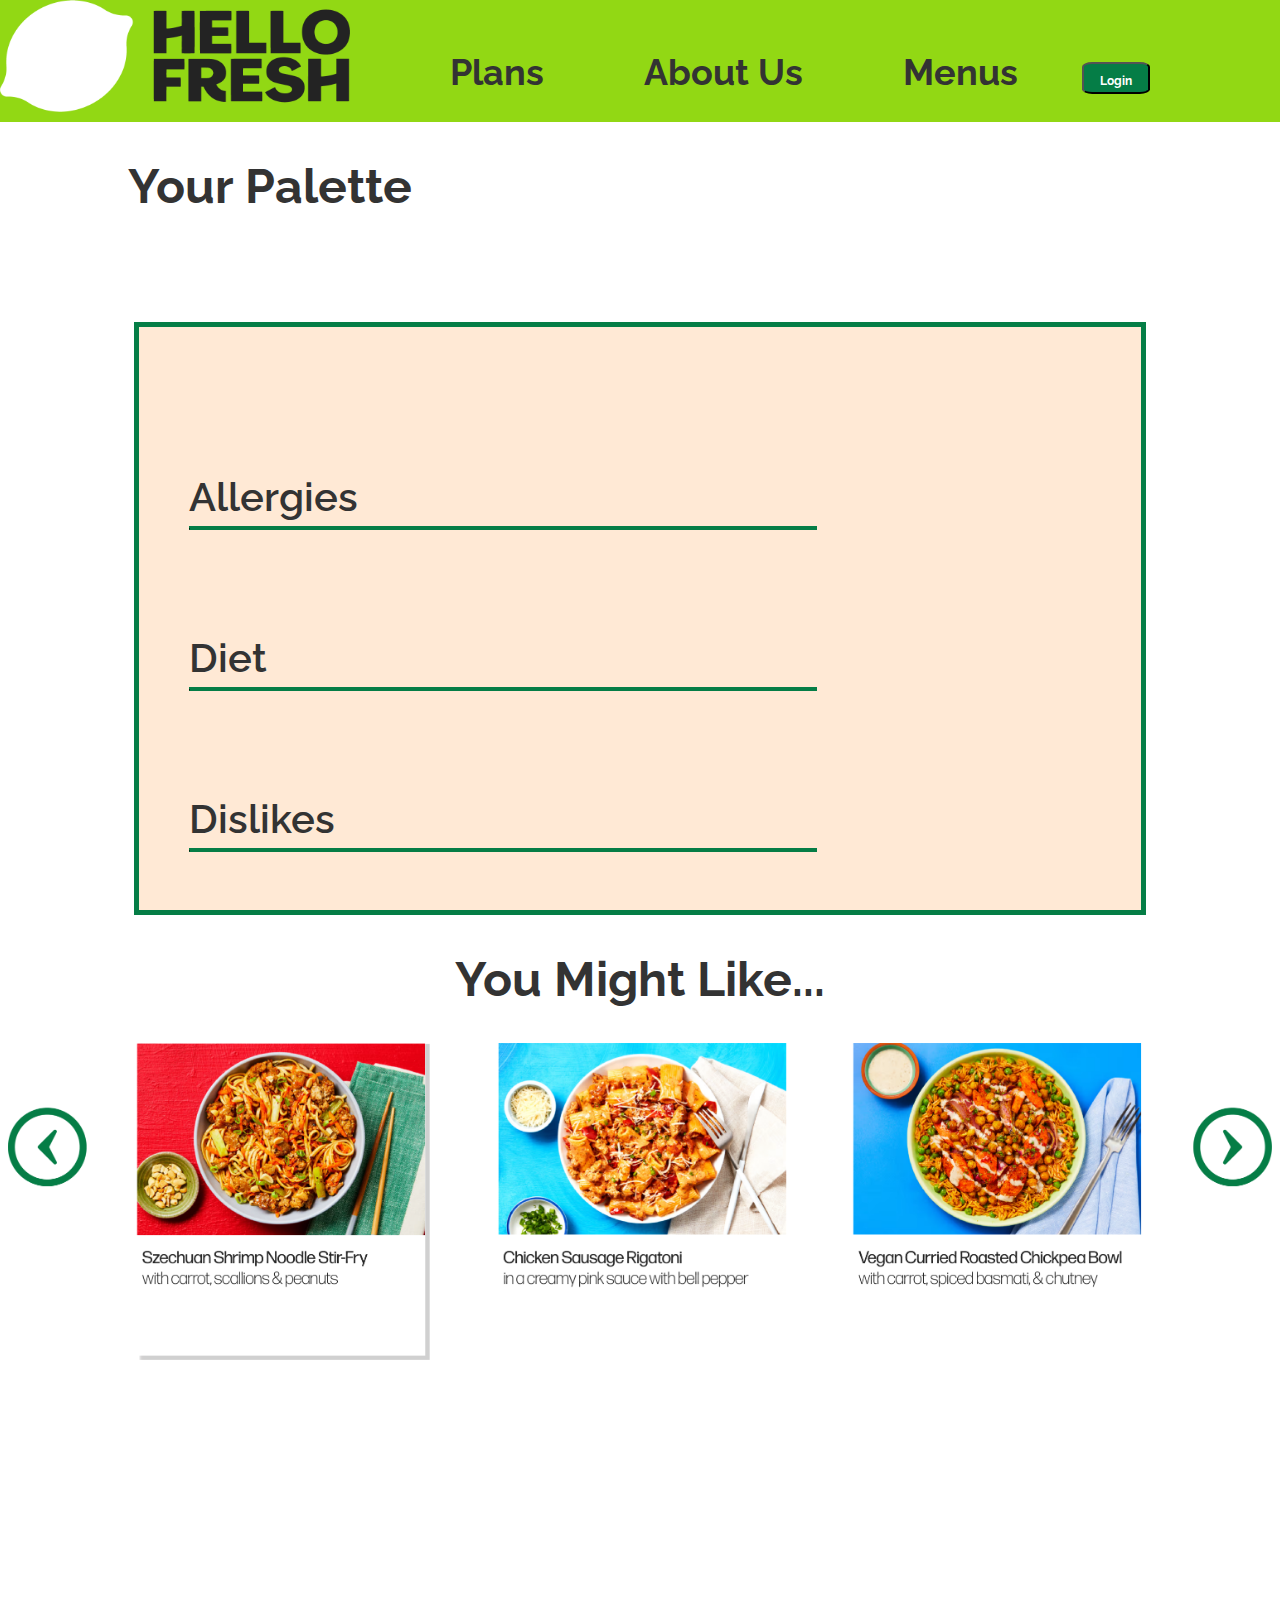
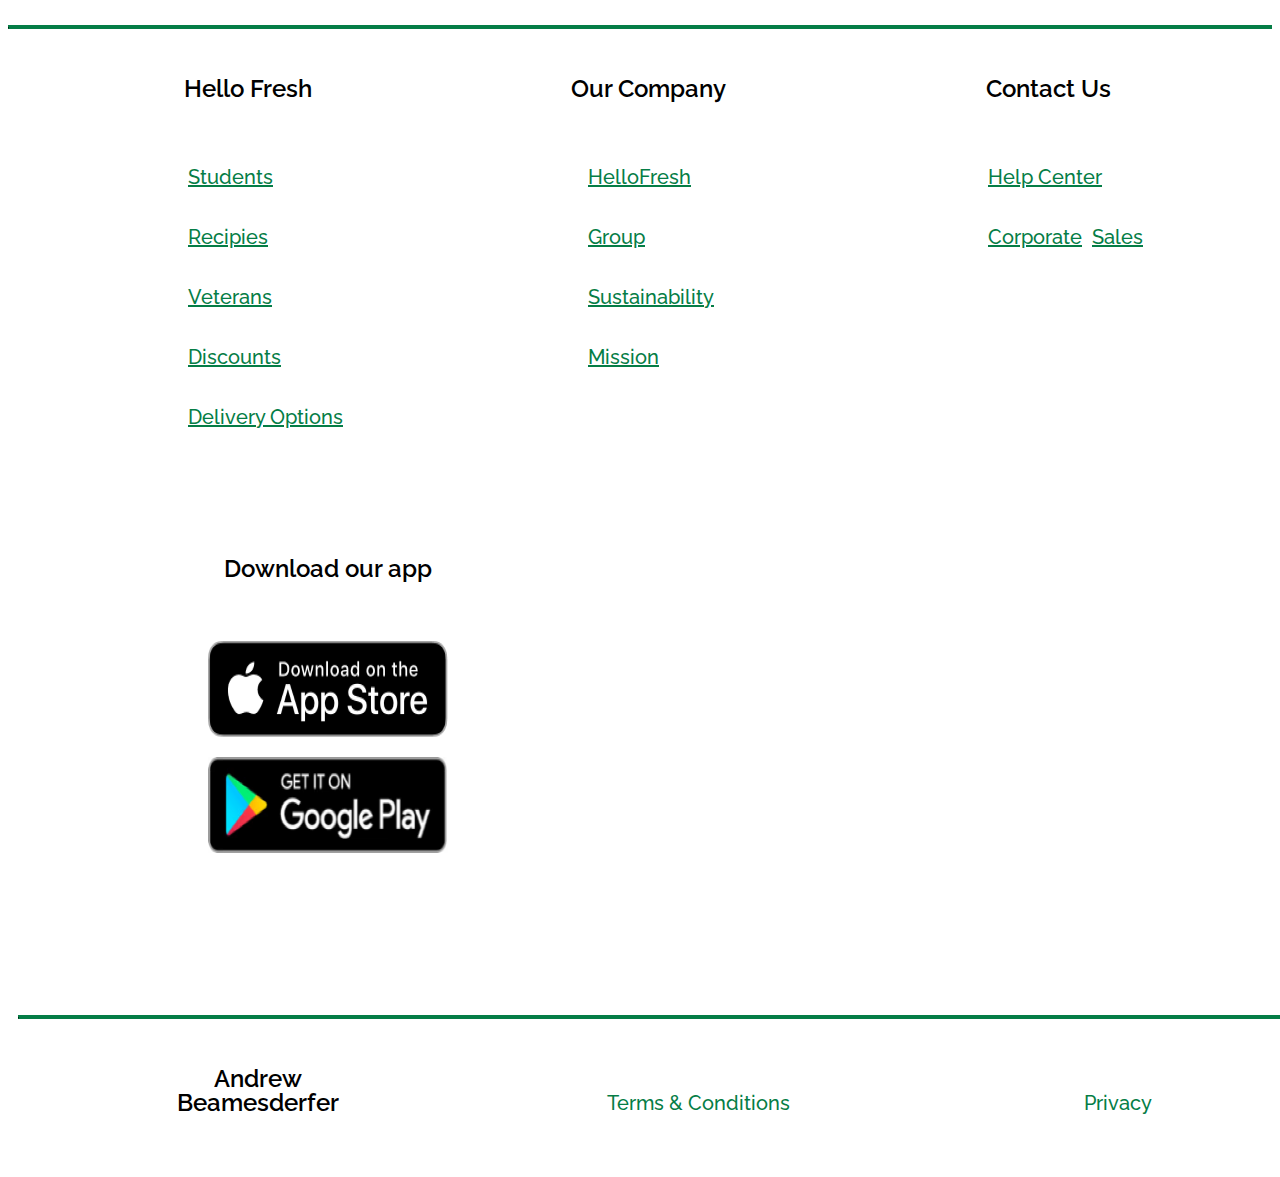
==== palette.html @ d61de112 "revisions and table" ====
<!DOCTYPE html>
<html>
<head>
<title>HelloFresh</title>
<link rel="stylesheet" type="text/css" href="style.css">
<link rel="preconnect" href="https://fonts.googleapis.com">
<link href="https://fonts.googleapis.com/css2?family=Raleway:wght@300;400&display=swap" rel="stylesheet">
<meta charset="UTF-8">
<meta name="viewport" content="width=device-width, initial-scale=1.0">
</head>
<body>
<header>
<div class="nav Logo"><a href='./index.html'><img src="images/logo.png"></a></div>  <div class="nav Plans">Plans</div>
  <div class="nav About">About Us</div><div class="nav Menus">Menus</div><div class="nav Login"><button>Login</button></div>
  </header>
 <div class= "box red2"> <h2>Your Palette</h2></div>
<table>
    <thead>
        <tr>
            <th></th>
            <th id="categoryColumn"></th>
        </tr>
    </thead>
    <tbody>
        <tr>
            <td><p1 href="#" onclick="showWindow('allergies')">Allergies</p1><hr class="solid"></td>
            <td>
                <div id="allergiesWindow" class="window">
                    <h3>Allergies</h3>
                    <form>
                        <div class="box blue">
                          <label><input type="checkbox" name="allergy" value="Gluten"> Gluten</label><br>
                        <label><input type="checkbox" name="allergy" value="Celery"> Celery</label><br>
                        <label><input type="checkbox" name="allergy" value="Tree Nuts"> Tree Nuts</label><br>
                        <label><input type="checkbox" name="allergy" value="Fish"> Fish</label><br>
                        <label><input type="checkbox" name="allergy" value="Soy"> Soy</label><br>
                        <label><input type="checkbox" name="allergy" value="Sesame"> Sesame</label><br>
                        <label><input type="checkbox" name="allergy" value="Peanut"> Peanut</label><br>
                        <label><input type="checkbox" name="allergy" value="Crustaceans"> Crustaceans</label><br>
                        <label><input type="checkbox" name="allergy" value="Eggs"> Eggs</label><br>
                        <label><input type="checkbox" name="allergy" value="Molluscs"> Molluscs</label><br>
                      </div>
                      <div class="box blue">
                         <label><input type="checkbox" name="allergy" value="Milk"> Milk</label><br>
                          <label><input type="checkbox" name="allergy" value="Mustard"> Mustard</label><br>
                           <label><input type="checkbox" name="allergy" value="Sulphites"> Sulphites</label><br>
                            <label><input type="checkbox" name="allergy" value="Legumes"> Legumes</label><br>
                          </div>
                    </form>
                </div>
            </td>
        </tr>
        <tr>
            <td><p1 href="#" onclick="showWindow('diet')">Diet</p1><hr class="solid"></td>
            <td>
                <div id="dietWindow" class="window">
                    <h3>Diet</h3>
                    <form>
                        <label><input type="checkbox" name="diet" value="Vegan"> Vegan</label><br>
                        <label><input type="checkbox" name="diet" value="Vegetarian"> Vegetarian</label><br>
                        <label><input type="checkbox" name="diet" value="Paleo"> Paleo</label><br>
                        <label><input type="checkbox" name="diet" value="Keto"> Keto</label><br>
                        <label><input type="checkbox" name="diet" value="Raw"> Raw</label><br>
                    </form>
                </div>
            </td>
        </tr>
        <tr>
            <td><p1 href="#" onclick="showWindow('dislikes')">Dislikes</p1><hr class="solid"></td>
            <td>
                <div id="dislikesWindow" class="window">
                    <h3>Dislikes</h3>
                    <ul id="dislikesList"></ul>
                    <input type="text" id="addItemInput" placeholder="Type to add an item">
                    <button onclick="addItem()">Add</button>
                </div>
            </td>
        </tr>
    </tbody>
</table>
<div class= "box2 toes"><h2>You Might Like...</h2><div class="img"><img src="images/food2.png"></div></div>

<hr class="solid">
<div class="toes">
      <div class="box4 social-media">
        <h5>Hello Fresh</h5>
        <ul>
          <a href="#" target="https:/">Students</a>
          <a href="#" target="https:/">Recipies</a>
          <a href="#" target="https:/">Veterans Discounts</a>
                            <a href="#" target="https:/">Delivery Options</a>

        </ul>
      </div>

      <div class="box4 Our-Company">
        <h5>Our Company</h5>
             <ul>
          <a href="#" target="https:/">HelloFresh Group</a>
          <a href="#" target="https:/">Sustainability Mission</a>
        </ul>
      </div>
            <div class="box4 Contact-Us">
        <h5>Contact Us</h5>
        <ul>
<a href="#" target="https:/">Help Center</a>
<a href="#" target="https:/">Corporate</a>
<a href="#" target="https:/">Sales</a>
</ul></div>
<div class="box3 app">
        <h5>Download our app</h5>
        <div class="download">
          <div class="apple"><img src="images/apple.png"></div>
          <div class="google"><img src="images/google.png"></div>
        </div>
      </div>

        </ul>
      </div>
</div>
   <footer>
       <hr class="solid">
        <div class="box4 social-media">
        <h5>Andrew Beamesderfer</h5>
      </div>

      <div class="box3 app">
        <ul><a>Terms & Conditions</a></ul>
      </div>
            <div class="box4 Contact-Us">
        <ul><a>Privacy</a></ul></div>

</center></footer>
<script>
    
    function showWindow(category) {
        var windows = document.getElementsByClassName("window");
        for (var i = 0; i < windows.length; i++) {
            windows[i].style.display = "none";
        }
        document.getElementById(category + "Window").style.display = "block";
        // Adjust the column width to match the window width
        document.getElementById('categoryColumn').style.width = '100%';
    }

    
    function addItem() {
        var input = document.getElementById("addItemInput");
        var item = input.value.trim();
        if (item !== "") {
            var list = document.getElementById("dislikesList");
            var listItem = document.createElement("li");
            listItem.textContent = item;
            var removeButton = document.createElement("button");
            removeButton.textContent = "-";
            removeButton.onclick = function() {
                list.removeChild(listItem);
            };
            listItem.appendChild(removeButton);
            list.appendChild(listItem);
            input.value = "";
        }
    }
</script>

</body>
</html>
---- style.css ----
body{font-family: Georgia;
	font-size: 16px;
	 line-height:1.5;
	 background-color:#ffffff;
	 
	 background-size:cover; 
	 background-repeat:no-repeat;
	 height:100vh;
	 color:#333333;
}

header, h1, h2, h3, h4, h5, a, p1, button, .window, input {font-family:Raleway;
}
header{position: fixed; 
	z-index: 1;
       top:0px;
       left:0px;
       font-size: 36px;
       font-weight: 700;
       font-style:bold;
       line-height:4;
       height:122px;
       width: 100%;
       background-color: #92D814;

      }
footer{ padding: 10px;
  text-align: center;float: left;
bottom:0;
left:0; width: 100%;
}

h1{
   font-size: 48px;
   font-weight: 600;
   font-style:italic;
   line-height:1;
  }
  h2{font-size: 48px;
   font-weight: 700;
   line-height:1;
}
h3{
   font-size: 24px;
   font-weight: 600;
   line-height:1;
   color:black;
}

h4{font-size: 24px;
   font-weight: 600;
   line-height:5;color:black;text-align: left;
  }
  h5{font-size: 24px;
   font-weight: 600;
   line-height:1;color:black;text-align:center;
  }
a{font-size: 20px;
  font-weight: 500;
  line-height:1;
  color:#057D46;
  text-align: left;
}
p1{font-size: 40px;
   font-weight: 600;
   line-height:1;
}
.content{display:flex;
	 flex-wrap: wrap;
}
.box{width: 50%;
     height:300px;
     display: inline-block;
}
.box2{width: 100%; height:300px;
      display: inline-block;text-align: center;
}
.box3{width: 240px; height:200px;
      display: inline-block; padding-left: 200px;
}
.box4{width: 200px; height:200px;
      display: inline-block; padding-left: 200px;
}
.red{
     margin-top:114px;
     height:600px;
}
.red2{
     margin-top:114px;
     height:200px;
     padding-left: 120px;
}
.orange{margin-top:114px;
	height:600px;
}
.orange2{width:90%;
	height:100%; text-align: center;;margin-top: 60px;

}
.yellow{background-color: #FFE9D5;
	height:650px;
}
.green{height:1600px;text-align: center;
}
.green2{height:80%;width:60%;padding-left:20%;
	padding-top:20%;
	text-align: left;
}
.blue{ float:left; margin-left;
}
.purple{background-color: purple;
}
.nav{float: left;
     margin-right:100px;
     position:center;

}
.Logo{height:112px;
	width:350px;
  }
.Login{position:fixed;
       right:30px;
}
img{height:100%;
    width:100%;
}
button{font-weight:700;
	 font-size:12px;
	 border-radius:15%;
	 height:32px;
	 background-color:#057D46;
	 color:white;
	 padding: 10px 16px;
	}
.social-media {color: #e9e9df;
	       font-size: 40px;
	       font-weight:400;
	       float:left;
	       height:100%;
	       text-align: left;margin-left: -60px;
}
.Our-Company {color: #e9e9df;
		 font-size: 40px;
		 font-weight:400;
		 float:left;
		 height:100%;

}
.Contact-Us {color: #e9e9df;
		 font-size: 40px;
		 font-weight:400;
		 float:left;
		 height:100%;

}
.app {color: #e9e9df;
		 font-size: 40px;
		 font-weight:400;
		 float:left;
		 height:100%;

}
.arrow {
  color: #057D46;
  border: solid white;
  border-width: 0 5px 5px 0;
  display: inline-block;
  padding: 10px;
  scale:100%;
}

.right {
  transform: rotate(-45deg);
  -webkit-transform: rotate(-45deg);
}
.button1 {
	background-color: #057D46;
 	 color: white;
  	padding: 0px 60px;
  	text-align: center;
	  text-decoration: none;
	  display: inline-block;
  	font-size: 45px;
  	height: 72px;
  	margin-top: 100px;
}
.button2 {
	background-color: #057D46;
 	 color: white;
  	padding: 0px 60px;
  	text-align: center;
	  text-decoration: none;
	  display: inline-block;
  	font-size: 45px;
  	height: 52px;
  	margin-top: -90px;
}
hr.solid {
  border-top: 3px solid #bbb;
  border-color:#057D46;
}
.toes{
	width:100%;
	height:480px;
}
.download{
	width:100%;
	height:100%;
	margin-top:60px;
}
.google{
	width:100%;
	height:20%;

}
.apple{
	width:100%;
	height:20%;
	margin-bottom:20px;
}
table {border: 5px solid #057D46;
        border-collapse: collapse;
        width: 80%;margin-top: -900px;
        margin:auto;
    }
    th, td {
        padding: 50px;
        text-align: left;
        background-color: #FFE9D5;
    }
    th {
        background-color: #FFE9D5;

    }
    
    .window {font-size: 24px;
        display: none;
        padding: 0px;
        border: 5px solid #057D46;
        top: 322px;
        position: absolute;
        background-color: #FFE9D5;
        z-index: 0;
        width:60%;
        height:50%;
    }
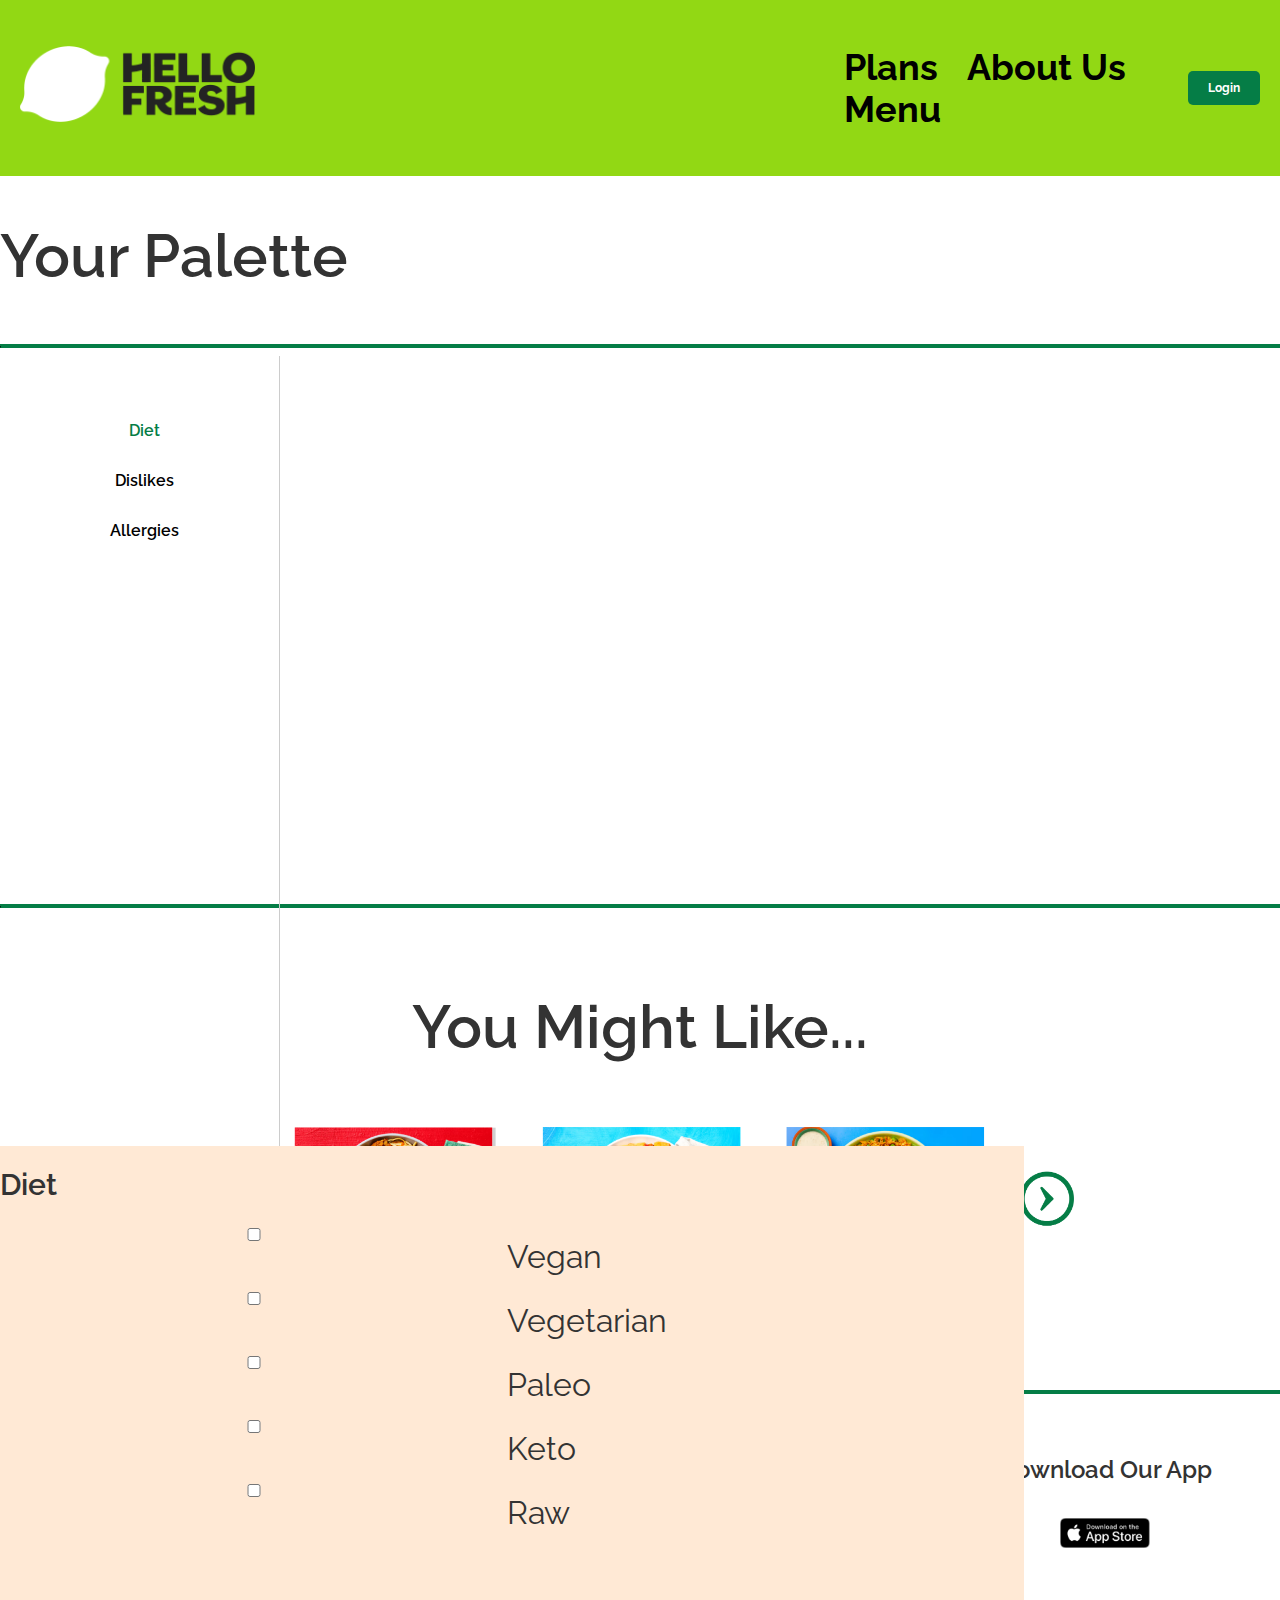
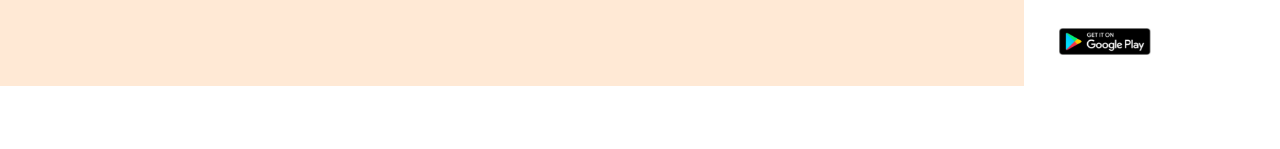
==== commit 2dd4eb3c: "Adjustments to table, and attempt at responsive scalability" ====
--- a/palette.html
+++ b/palette.html
@@ -9,159 +9,125 @@
 <meta name="viewport" content="width=device-width, initial-scale=1.0">
 </head>
 <body>
-<header>
-<div class="nav Logo"><a href='./index.html'><img src="images/logo.png"></a></div>  <div class="nav Plans">Plans</div>
-  <div class="nav About">About Us</div><div class="nav Menus">Menus</div><div class="nav Login"><button>Login</button></div>
-  </header>
- <div class= "box red2"> <h2>Your Palette</h2></div>
-<table>
-    <thead>
-        <tr>
-            <th></th>
-            <th id="categoryColumn"></th>
-        </tr>
-    </thead>
-    <tbody>
-        <tr>
-            <td><p1 href="#" onclick="showWindow('allergies')">Allergies</p1><hr class="solid"></td>
-            <td>
-                <div id="allergiesWindow" class="window">
-                    <h3>Allergies</h3>
-                    <form>
-                        <div class="box blue">
-                          <label><input type="checkbox" name="allergy" value="Gluten"> Gluten</label><br>
-                        <label><input type="checkbox" name="allergy" value="Celery"> Celery</label><br>
-                        <label><input type="checkbox" name="allergy" value="Tree Nuts"> Tree Nuts</label><br>
-                        <label><input type="checkbox" name="allergy" value="Fish"> Fish</label><br>
-                        <label><input type="checkbox" name="allergy" value="Soy"> Soy</label><br>
-                        <label><input type="checkbox" name="allergy" value="Sesame"> Sesame</label><br>
-                        <label><input type="checkbox" name="allergy" value="Peanut"> Peanut</label><br>
-                        <label><input type="checkbox" name="allergy" value="Crustaceans"> Crustaceans</label><br>
-                        <label><input type="checkbox" name="allergy" value="Eggs"> Eggs</label><br>
-                        <label><input type="checkbox" name="allergy" value="Molluscs"> Molluscs</label><br>
-                      </div>
-                      <div class="box blue">
-                         <label><input type="checkbox" name="allergy" value="Milk"> Milk</label><br>
-                          <label><input type="checkbox" name="allergy" value="Mustard"> Mustard</label><br>
+    <header>
+        <div class="logo-container">
+            <a href='./index.html'><img src="images/logo.png" alt="Logo"></a>
+        </div>
+        <nav>
+            <ul>
+                <li><a href="#">Plans</a></li>
+                <li><a href="#">About Us</a></li>
+                <li><a href="#">Menu</a></li>
+            </ul>
+        </nav>
+        <button class="login-button">Login</button>
+    </header>
+    <div class="content">
+        <h2>Your Palette</h2></div>
+            <hr class="solid">
+             <div class="box">
+                  <div class="tabs">
+                    <div class="tab-header">
+                         <div class = "active">Diet
+                        </div> 
+                        <div>Dislikes
+                        </div>
+                        <div>Allergies
+                         </div>
+                     </div>
+                        <div class="tab-indicator">
+                        </div>
+                        <div class="tab-content">
+                            <div class = "active"><h4>Diet</h4>
+                                <form>
+                                    <label><input type="checkbox" name="diet" value="Vegan"> Vegan</label><br>
+                                    <label><input type="checkbox" name="diet" value="Vegetarian"> Vegetarian</label><br>
+                                    <label><input type="checkbox" name="diet" value="Paleo"> Paleo</label><br>
+                                    <label><input type="checkbox" name="diet" value="Keto"> Keto</label><br>
+                                    <label><input type="checkbox" name="diet" value="Raw"> Raw</label><br>
+                                </form>
+                            </div>
+                            <div><h4>Dislikes</h4>
+                                <ul id="dislikesList"></ul>
+                                 <input type="text" id="addItemInput" placeholder="Type to add an item">
+                                <button onclick="addItem()">Add</button>
+                            </div>
+                             <div><h4>Allergies</h4>                  
+                            <form>
+                              <div class="list-column">
+                                <label><input type="checkbox" name="allergy" value="Gluten"> Gluten</label><br>
+                                <label><input type="checkbox" name="allergy" value="Celery"> Celery</label><br>
+                               <label><input type="checkbox" name="allergy" value="Tree Nuts"> Tree Nuts</label><br>
+                           </div>
+                             <div class="list-column">
+                                <label><input type="checkbox" name="allergy" value="Fish"> Fish</label><br>
+                                 <label><input type="checkbox" name="allergy" value="Soy"> Soy</label><br>
+                                <label><input type="checkbox" name="allergy" value="Sesame"> Sesame</label><br>
+                             </div>
+                            <div class="list-column">
+                                <label><input type="checkbox" name="allergy" value="Peanut"> Peanut</label><br>
+                                <label><input type="checkbox" name="allergy" value="Crustaceans"> Crustaceans</label><br>
+                                <label><input type="checkbox" name="allergy" value="Eggs"> Eggs</label><br>
+                           </div>
+                          <div class="list-column">
+                                <label><input type="checkbox" name="allergy" value="Molluscs"> Molluscs</label><br>
+                                <label><input type="checkbox" name="allergy" value="Milk"> Milk</label><br>
+                                <label><input type="checkbox" name="allergy" value="Mustard"> Mustard</label><br>
+                        </div>
+                        <div class="list-column">
                            <label><input type="checkbox" name="allergy" value="Sulphites"> Sulphites</label><br>
                             <label><input type="checkbox" name="allergy" value="Legumes"> Legumes</label><br>
-                          </div>
-                    </form>
+                        </div>
+                    </div>
                 </div>
-            </td>
-        </tr>
-        <tr>
-            <td><p1 href="#" onclick="showWindow('diet')">Diet</p1><hr class="solid"></td>
-            <td>
-                <div id="dietWindow" class="window">
-                    <h3>Diet</h3>
-                    <form>
-                        <label><input type="checkbox" name="diet" value="Vegan"> Vegan</label><br>
-                        <label><input type="checkbox" name="diet" value="Vegetarian"> Vegetarian</label><br>
-                        <label><input type="checkbox" name="diet" value="Paleo"> Paleo</label><br>
-                        <label><input type="checkbox" name="diet" value="Keto"> Keto</label><br>
-                        <label><input type="checkbox" name="diet" value="Raw"> Raw</label><br>
-                    </form>
-                </div>
-            </td>
-        </tr>
-        <tr>
-            <td><p1 href="#" onclick="showWindow('dislikes')">Dislikes</p1><hr class="solid"></td>
-            <td>
-                <div id="dislikesWindow" class="window">
-                    <h3>Dislikes</h3>
-                    <ul id="dislikesList"></ul>
-                    <input type="text" id="addItemInput" placeholder="Type to add an item">
-                    <button onclick="addItem()">Add</button>
-                </div>
-            </td>
-        </tr>
-    </tbody>
-</table>
-<div class= "box2 toes"><h2>You Might Like...</h2><div class="img"><img src="images/food2.png"></div></div>
+            </div>
+         </div>
+    </div>
+    <hr class="solid">
+    </div>
+</div>
+    <div class="middle-box2">
+        <h2>You Might Like...</h2>
+        <img src="images/food2.png" alt="Additional Image">
+    </div>
+    <hr class="solid">
+   <footer>
 
-<hr class="solid">
-<div class="toes">
-      <div class="box4 social-media">
-        <h5>Hello Fresh</h5>
-        <ul>
-          <a href="#" target="https:/">Students</a>
-          <a href="#" target="https:/">Recipies</a>
-          <a href="#" target="https:/">Veterans Discounts</a>
-                            <a href="#" target="https:/">Delivery Options</a>
-
-        </ul>
-      </div>
-
-      <div class="box4 Our-Company">
-        <h5>Our Company</h5>
-             <ul>
-          <a href="#" target="https:/">HelloFresh Group</a>
-          <a href="#" target="https:/">Sustainability Mission</a>
-        </ul>
-      </div>
-            <div class="box4 Contact-Us">
-        <h5>Contact Us</h5>
-        <ul>
-<a href="#" target="https:/">Help Center</a>
-<a href="#" target="https:/">Corporate</a>
-<a href="#" target="https:/">Sales</a>
-</ul></div>
-<div class="box3 app">
-        <h5>Download our app</h5>
-        <div class="download">
-          <div class="apple"><img src="images/apple.png"></div>
-          <div class="google"><img src="images/google.png"></div>
+        <div class="footer-column">
+            <ul>
+              <p>HelloFresh</p>
+                <p1 >Students<br>
+                Recipes<br>
+                Veteran Discounts<br>
+                Delivery Options</p1>
+            </ul>
         </div>
-      </div>
-
-        </ul>
-      </div>
-</div>
-   <footer>
-       <hr class="solid">
-        <div class="box4 social-media">
-        <h5>Andrew Beamesderfer</h5>
-      </div>
-
-      <div class="box3 app">
-        <ul><a>Terms & Conditions</a></ul>
-      </div>
-            <div class="box4 Contact-Us">
-        <ul><a>Privacy</a></ul></div>
-
-</center></footer>
-<script>
-    
-    function showWindow(category) {
-        var windows = document.getElementsByClassName("window");
-        for (var i = 0; i < windows.length; i++) {
-            windows[i].style.display = "none";
-        }
-        document.getElementById(category + "Window").style.display = "block";
-        // Adjust the column width to match the window width
-        document.getElementById('categoryColumn').style.width = '100%';
-    }
-
-    
-    function addItem() {
-        var input = document.getElementById("addItemInput");
-        var item = input.value.trim();
-        if (item !== "") {
-            var list = document.getElementById("dislikesList");
-            var listItem = document.createElement("li");
-            listItem.textContent = item;
-            var removeButton = document.createElement("button");
-            removeButton.textContent = "-";
-            removeButton.onclick = function() {
-                list.removeChild(listItem);
-            };
-            listItem.appendChild(removeButton);
-            list.appendChild(listItem);
-            input.value = "";
-        }
-    }
-</script>
-
+        <div class="footer-column">
+            <ul>
+              <p>Our Company</p>
+                <p1>HelloFresh Group<br>
+                Sustainability Mission</p1>
+            </ul>
+        </div>
+        <div class="footer-column">
+            <ul>
+              <p>Contact Us</p>
+                <p1>Help Center<br>
+                Corporate<br>
+                Sales</p1>
+            </ul>
+        </div>
+        <div class="footer-column right-column">
+          <p>Download Our App</p>
+            <div class="image-box">
+                <img src="images/apple.png" alt="App Store">
+            </div>
+            <div class="image-box">
+                <img src="images/google.png" alt="Google Play Store">
+            </div>
+        </div>
+    </footer>
 </body>
-</html>+</html>
+<script src="palette.js">
+</script>--- a/style.css
+++ b/style.css
@@ -1,246 +1,293 @@
-body{font-family: Georgia;
-	font-size: 16px;
-	 line-height:1.5;
-	 background-color:#ffffff;
-	 
-	 background-size:cover; 
-	 background-repeat:no-repeat;
-	 height:100vh;
-	 color:#333333;
-}
-
-header, h1, h2, h3, h4, h5, a, p1, button, .window, input {font-family:Raleway;
-}
-header{position: fixed; 
-	z-index: 1;
-       top:0px;
-       left:0px;
-       font-size: 36px;
-       font-weight: 700;
-       font-style:bold;
-       line-height:4;
-       height:122px;
-       width: 100%;
-       background-color: #92D814;
-
-      }
-footer{ padding: 10px;
-  text-align: center;float: left;
-bottom:0;
-left:0; width: 100%;
-}
-
+/* Global styles */
+body {
+    margin: 0;
+    font-family:Raleway;
+    color:#333333
+}
+header, h1, h2, h3, h4, h5, a, p, p1, button, .window, input {font-family:Raleway;
+}
+header {
+    display: flex;
+    align-items: center; 
+    padding: 10px 20px;
+    background-color: #92D814;
+    color: black;
+    font-size: 36px;
+    font-weight: 700;
+}
 h1{
+   font-size: 72px;
+   font-weight: 600;
+   line-height:2;
+}
+h2{
+   font-size: 60px;
+   font-weight: 600;
+   line-height:1;
+}
+h3{
    font-size: 48px;
    font-weight: 600;
    font-style:italic;
-   line-height:1;
-  }
-  h2{font-size: 48px;
-   font-weight: 700;
-   line-height:1;
-}
-h3{
+   line-height:2;
+}
+h4{
+   font-size: 30px;
+   font-weight: 600;
+   line-height:0;
+   text-align: left;
+}
+p{
    font-size: 24px;
    font-weight: 600;
-   line-height:1;
-   color:black;
-}
-
-h4{font-size: 24px;
-   font-weight: 600;
-   line-height:5;color:black;text-align: left;
-  }
-  h5{font-size: 24px;
-   font-weight: 600;
-   line-height:1;color:black;text-align:center;
-  }
-a{font-size: 20px;
-  font-weight: 500;
-  line-height:1;
-  color:#057D46;
-  text-align: left;
-}
-p1{font-size: 40px;
-   font-weight: 600;
-   line-height:1;
-}
-.content{display:flex;
-	 flex-wrap: wrap;
-}
-.box{width: 50%;
-     height:300px;
-     display: inline-block;
-}
-.box2{width: 100%; height:300px;
-      display: inline-block;text-align: center;
-}
-.box3{width: 240px; height:200px;
-      display: inline-block; padding-left: 200px;
-}
-.box4{width: 200px; height:200px;
-      display: inline-block; padding-left: 200px;
-}
-.red{
-     margin-top:114px;
-     height:600px;
-}
-.red2{
-     margin-top:114px;
-     height:200px;
-     padding-left: 120px;
-}
-.orange{margin-top:114px;
-	height:600px;
-}
-.orange2{width:90%;
-	height:100%; text-align: center;;margin-top: 60px;
-
-}
-.yellow{background-color: #FFE9D5;
-	height:650px;
-}
-.green{height:1600px;text-align: center;
-}
-.green2{height:80%;width:60%;padding-left:20%;
-	padding-top:20%;
-	text-align: left;
-}
-.blue{ float:left; margin-left;
-}
-.purple{background-color: purple;
-}
-.nav{float: left;
-     margin-right:100px;
-     position:center;
-
-}
-.Logo{height:112px;
-	width:350px;
-  }
-.Login{position:fixed;
-       right:30px;
-}
-img{height:100%;
-    width:100%;
+   line-height:2;
+}
+p1{
+   font-size: 16px;
+   font-weight: 600;;
+   line-height:2;
+   color: #057D46;
 }
 button{font-weight:700;
-	 font-size:12px;
-	 border-radius:15%;
-	 height:32px;
-	 background-color:#057D46;
-	 color:white;
-	 padding: 10px 16px;
-	}
-.social-media {color: #e9e9df;
-	       font-size: 40px;
-	       font-weight:400;
-	       float:left;
-	       height:100%;
-	       text-align: left;margin-left: -60px;
-}
-.Our-Company {color: #e9e9df;
-		 font-size: 40px;
-		 font-weight:400;
-		 float:left;
-		 height:100%;
-
-}
-.Contact-Us {color: #e9e9df;
-		 font-size: 40px;
-		 font-weight:400;
-		 float:left;
-		 height:100%;
-
-}
-.app {color: #e9e9df;
-		 font-size: 40px;
-		 font-weight:400;
-		 float:left;
-		 height:100%;
-
-}
-.arrow {
-  color: #057D46;
-  border: solid white;
-  border-width: 0 5px 5px 0;
-  display: inline-block;
-  padding: 10px;
-  scale:100%;
-}
-
-.right {
-  transform: rotate(-45deg);
-  -webkit-transform: rotate(-45deg);
-}
-.button1 {
-	background-color: #057D46;
- 	 color: white;
-  	padding: 0px 60px;
-  	text-align: center;
-	  text-decoration: none;
-	  display: inline-block;
-  	font-size: 45px;
-  	height: 72px;
-  	margin-top: 100px;
+     font-size:12px;
+     border-radius:25px;
+     background-color:#057D46;
+     color:white;
+     padding: 10px 16px;
+}
+    .button1 {
+    background-color: #057D46;
+    color: white;
+    padding: 10px 6px;
+    text-align: center;
+    display: inline-block;
+    font-size: 45px;
+    height: 72px;
+    width:60%;
+    margin:auto;
 }
 .button2 {
-	background-color: #057D46;
- 	 color: white;
-  	padding: 0px 60px;
-  	text-align: center;
-	  text-decoration: none;
-	  display: inline-block;
-  	font-size: 45px;
-  	height: 52px;
-  	margin-top: -90px;
+    background-color: #057D46;
+    color: white;
+    padding: 0px 60px;
+    text-align: center;
+    text-decoration: none;
+    display: inline-block;
+    font-size: 36px;
+    height: 52px;
+}
+.logo-container {
+    margin-right: auto; 
+}
+.logo-container img {
+    max-width: 30%;
+    height: auto;
+}
+nav {
+    margin-left: auto;
+}
+nav ul {
+    margin-left: auto;
+    float: left;
+}
+nav ul li {
+    display: inline;
+    margin-right: 20px;
+}
+nav ul li a {
+    text-decoration: none;
+    color: black;
+}
+.login-button {
+    background-color: #057D46;
+    border: none;
+    padding: 10px 20px;
+    border-radius: 5px;
+    cursor: pointer;
 }
 hr.solid {
   border-top: 3px solid #bbb;
   border-color:#057D46;
 }
-.toes{
-	width:100%;
-	height:480px;
-}
-.download{
-	width:100%;
-	height:100%;
-	margin-top:60px;
-}
-.google{
-	width:100%;
-	height:20%;
+.content {
+    display: flex;
+    justify-content: space-between;
+}
+.box {
+    flex: 1;
+    height: 540px; 
+    display: flex;
+    flex-direction: column;
+    justify-content: space-between;
+    text-align:center;
+}
+.box img {
+ max-width: 100%;
+    height: auto;
+    max-height: 100%; 
+    width: auto;
+}
+.middle-box {
+    background-color: #FFE9D5;
+    padding: 20px;
+    text-align: center;
+    margin-top: 20px;
+    display: flex;
+    flex-direction: column;
+    align-items: center;
+    justify-content: center;
+}
+.middle-box2 {
+    padding: 20px;
+    text-align: center;
+    margin-top: 20px;
+    display: flex;
+    flex-direction: column;
+    align-items: center;
+    justify-content: center;
+}
+.middle-box img {
+    max-width: 70%;
+    height: auto;
+    max-height: 100%; 
+    margin-top: 20px;
+}
+.middle-box2 img {
+    max-width: 70%;
+    height: auto;
+    max-height: 100%; 
+    margin-top: 20px;
+}
+.additional-content {
+    display: flex;
+    justify-content: space-between;
+    margin-top: 20px;
+}
 
-}
-.apple{
-	width:100%;
-	height:20%;
-	margin-bottom:20px;
-}
-table {border: 5px solid #057D46;
-        border-collapse: collapse;
-        width: 80%;margin-top: -900px;
-        margin:auto;
-    }
-    th, td {
-        padding: 50px;
-        text-align: left;
-        background-color: #FFE9D5;
-    }
-    th {
-        background-color: #FFE9D5;
+.left-box, .right-box {
+    flex: 1;
+    padding: 80px;
+    max-height: 1250px;
+}
 
-    }
-    
-    .window {font-size: 24px;
-        display: none;
-        padding: 0px;
-        border: 5px solid #057D46;
-        top: 322px;
-        position: absolute;
-        background-color: #FFE9D5;
-        z-index: 0;
-        width:60%;
-        height:50%;
-    }+.left-box h2 {
+    text-align: left;
+}
+
+.left-box p {
+    text-align: left;
+}
+.left-box button {
+    display: block;
+    margin: 0 auto;
+}
+.right-box img {
+    max-width: 100%;
+    height: auto;
+    max-height: 1250px;
+}
+footer {
+    display: flex;
+    flex-wrap: wrap;
+    padding: 20px;
+}
+.footer-column {
+    flex: 1;
+    padding: 0 10px;
+    text-align: center;
+}
+.list-column {
+    line-height: 1;
+    padding-right: 75px;
+    float: left;
+    font-size: 16px;
+    width:500px;
+}
+.footer-column.right-column {
+    display: flex;
+    flex-direction: column;
+}
+.image-box {
+    margin-bottom: 10px;
+}
+.image-box img {
+    max-width: 100%;
+    max-height: 30%;
+}
+* {
+    box-sizing:border-box;
+}
+}
+.tabs {
+    position:absolute;
+    top:50%;
+    left:50%;
+    transform: translate(-50%, -50%);
+    width:10px;
+    height:400px;
+    padding:30px 20px;
+    background: #f5f5f5;
+    box-shadow: 5px 5px 10px 5px #ccc;
+    overflow:hidden;
+}
+.tab-content{
+    width:80%;
+    background-color: #FFE9D5
+}
+.tabs .tab-header {
+    float:left;
+    width: 280px;
+    height:100%;
+    border-right:1px solid #ccc;
+    padding: 50px 0px;
+}
+.tabs .tab-header > div {
+    height:50px;
+    line-height: 50px;
+    font-size: 16px;
+    font-weight: 600;
+    color: Black;
+    cursor:pointer;
+    padding-left: 10px;
+}
+.tabs .tab-header  div i {
+    display:inline-block;
+    margin-left: 10px;
+    margin-right: 5px;
+}
+.tabs .tab-header > div:hover,
+.tabs .tab-header > div.active {
+    font-style: bold;
+    color: #057D46;
+}
+.tabs .tab-content {
+    position:relative;
+    height:540px;
+    overflow:hidden; 
+    text-align: left;
+}
+label{
+    font-size: 32px;
+}
+form, input{
+    float: left;
+}
+form{
+    font-size: 16px;width: 100%;
+}
+input{width: 50%;}
+.tabs .tab-content > div {
+    position:absolute;
+    text-align: left;
+    top:200%;
+    width:1000px;
+    transition: all 500ms ease-in-out;
+    line-height: 2;
+}
+.tabs .tab-content >div.active {
+    top:0px;
+}
+checkbox{
+    color: green;
+    height: 100px;
+}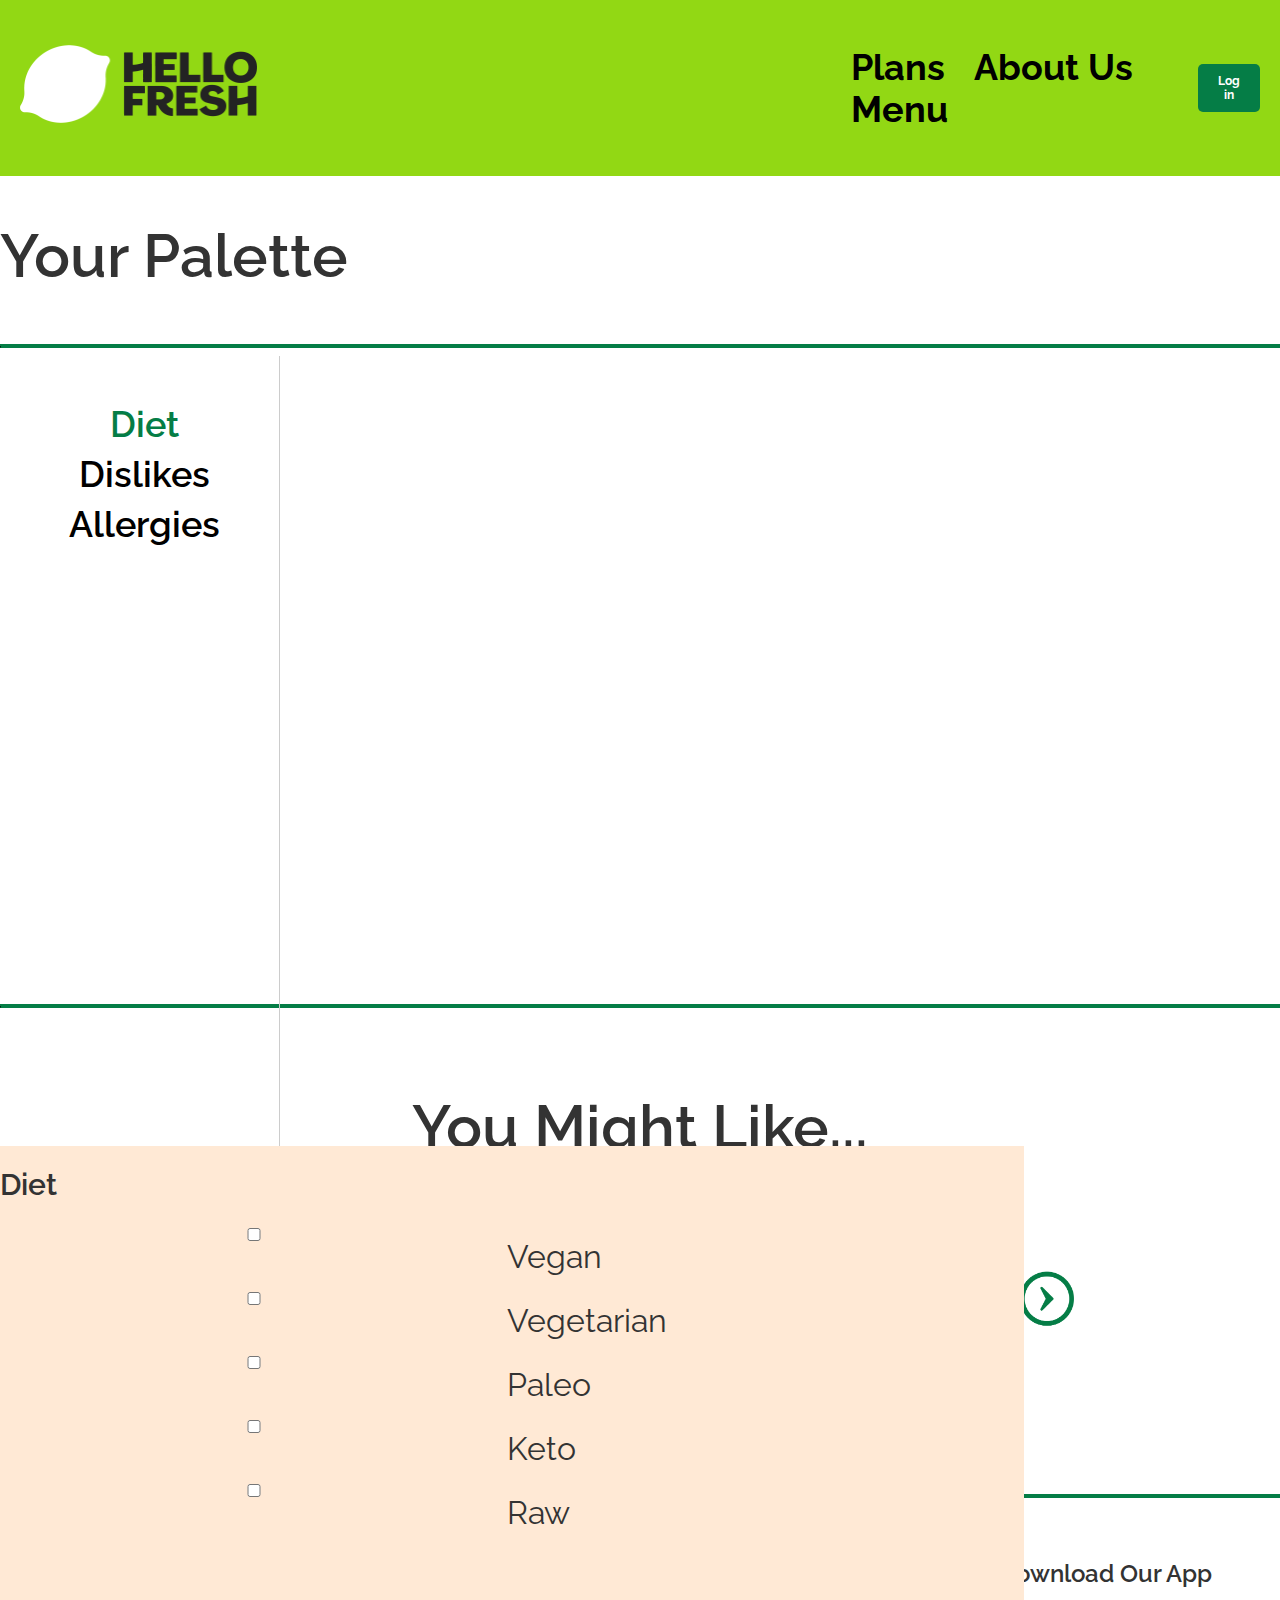
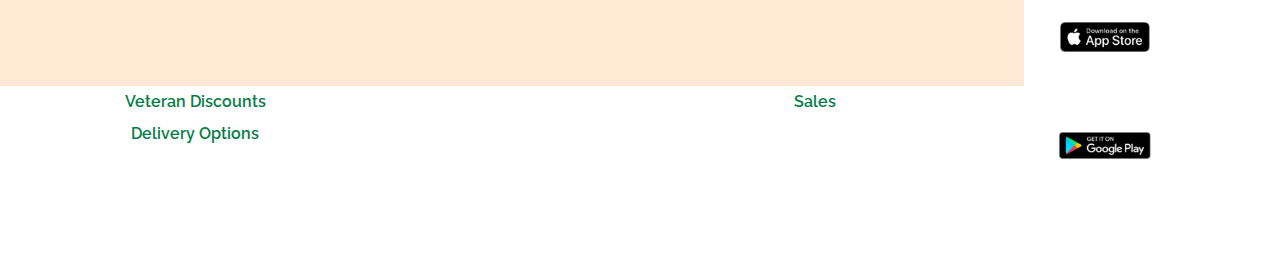
==== commit 874a35db: "final submission" ====
--- a/palette.html
+++ b/palette.html
@@ -15,12 +15,12 @@
         </div>
         <nav>
             <ul>
-                <li><a href="#">Plans</a></li>
-                <li><a href="#">About Us</a></li>
-                <li><a href="#">Menu</a></li>
+                <li><a href=./plans.html>Plans</a></li>
+                <li><a href=./index.html>About Us</a></li>
+                <li><a href=./menu.html>Menu</a></li>
             </ul>
         </nav>
-        <button class="login-button">Login</button>
+        <a href=./prof.html><button class="login-button">Log in</button></a>
     </header>
     <div class="content">
         <h2>Your Palette</h2></div>
@@ -28,11 +28,11 @@
              <div class="box">
                   <div class="tabs">
                     <div class="tab-header">
-                         <div class = "active">Diet
+                         <div class = "active">Diet<br>
                         </div> 
-                        <div>Dislikes
+                        <div>Dislikes<br>
                         </div>
-                        <div>Allergies
+                        <div>Allergies<br>
                          </div>
                      </div>
                         <div class="tab-indicator">
@@ -88,10 +88,10 @@
 </div>
     <div class="middle-box2">
         <h2>You Might Like...</h2>
-        <img src="images/food2.png" alt="Additional Image">
+        <a href=./menu.html><img src="images/food2.png" alt="Additional Image"></a>
     </div>
     <hr class="solid">
-   <footer>
+     <footer>
 
         <div class="footer-column">
             <ul>
@@ -120,10 +120,10 @@
         <div class="footer-column right-column">
           <p>Download Our App</p>
             <div class="image-box">
-                <img src="images/apple.png" alt="App Store">
+                <a href='https://apps.apple.com/us/app/hellofresh-meal-kit-delivery/id970107419'><img src="images/apple.png" alt="App Store"></a>
             </div>
             <div class="image-box">
-                <img src="images/google.png" alt="Google Play Store">
+               <a href='https://play.google.com/store/apps/details?id=com.hellofresh.androidapp&pli=1'> <img src="images/google.png" alt="Google Play Store"></a>
             </div>
         </div>
     </footer>
--- a/style.css
+++ b/style.css
@@ -1,10 +1,11 @@
-/* Global styles */
 body {
     margin: 0;
     font-family:Raleway;
     color:#333333
 }
-header, h1, h2, h3, h4, h5, a, p, p1, button, .window, input {font-family:Raleway;
+
+header, h1, h2, h3, h4, h5, a, p, p1, button, .window, input {
+    font-family:Raleway;
 }
 header {
     display: flex;
@@ -15,6 +16,11 @@
     font-size: 36px;
     font-weight: 700;
 }
+footer {
+    display: flex;
+    flex-wrap: wrap;
+    padding: 20px;
+}
 h1{
    font-size: 72px;
    font-weight: 600;
@@ -48,16 +54,98 @@
    line-height:2;
    color: #057D46;
 }
-button{font-weight:700;
-     font-size:12px;
-     border-radius:25px;
-     background-color:#057D46;
-     color:white;
-     padding: 10px 16px;
-}
-    .button1 {
+button{
+font-weight:700;
+font-size:12px;
+border-radius:25px;
+background-color:#057D46;
+color:white;
+padding: 10px 16px;
+}
+button:hover{
+    background-color: white;
+    color: #057D46;
+}
+nav {
+    margin-left: auto;
+}
+
+nav ul {
+    margin-left: auto;
+    float: left;
+}
+nav ul li {
+    display: inline;
+    margin-right: 20px;
+}
+nav ul li a {
+    text-decoration: none;
+    color: black;
+}
+nav ul li a:hover {
+    color:white;
+}
+label{
+    font-size: 32px;
+}
+form, input{
+    float: left;
+}
+form{
+    font-size: 16px;width: 100%;
+}
+input{
+    width: 50%;
+}
+input[type="text"],
+input[type="password"],
+input[type="submit"] {
+        width: 100%;
+        padding: 10px;
+        margin: 5px 0;
+        border: 1px solid #ccc;
+        border-radius: 3px;
+        box-sizing: border-box;
+}
+input[type="submit"] {    
     background-color: #057D46;
     color: white;
+    padding: 10px 6px;
+    text-align: center;
+    display: inline-block;
+    font-size: 16px;
+    height: 36px;
+    width:100%;
+    margin:auto;
+}
+input[type="submit"]:hover {
+        background-color: white;
+        color:black;
+}
+hr.solid {
+  border-top: 3px solid #bbb;
+  border-color:#057D46;
+}
+.selection {
+    display: flex;
+     justify-content: space-evenly;
+    width: 200px;
+    margin-left: 40%;
+}
+.button-select {
+    width: 80px;
+    height: 80px;
+    background-color: #f0f0f0;
+    border-radius:25px;
+    text-align: center;
+    line-height: 80px;
+    font-size: 24px;
+    cursor: pointer;
+ }
+ .selected{
+    background-color: #057D46;
+ }
+.button1 {
     padding: 10px 6px;
     text-align: center;
     display: inline-block;
@@ -66,16 +154,17 @@
     width:60%;
     margin:auto;
 }
+.button1:hover, .button2:hover {
+    animation: move .5s infinite;
+}
 .button2 {
-    background-color: #057D46;
-    color: white;
     padding: 0px 60px;
     text-align: center;
-    text-decoration: none;
     display: inline-block;
     font-size: 36px;
     height: 52px;
 }
+
 .logo-container {
     margin-right: auto; 
 }
@@ -83,39 +172,20 @@
     max-width: 30%;
     height: auto;
 }
-nav {
-    margin-left: auto;
-}
-nav ul {
-    margin-left: auto;
-    float: left;
-}
-nav ul li {
-    display: inline;
-    margin-right: 20px;
-}
-nav ul li a {
-    text-decoration: none;
-    color: black;
-}
 .login-button {
     background-color: #057D46;
-    border: none;
+    border: 0;
     padding: 10px 20px;
     border-radius: 5px;
     cursor: pointer;
 }
-hr.solid {
-  border-top: 3px solid #bbb;
-  border-color:#057D46;
-}
 .content {
     display: flex;
     justify-content: space-between;
 }
 .box {
     flex: 1;
-    height: 540px; 
+    height: 640px; 
     display: flex;
     flex-direction: column;
     justify-content: space-between;
@@ -163,13 +233,11 @@
     justify-content: space-between;
     margin-top: 20px;
 }
-
 .left-box, .right-box {
     flex: 1;
     padding: 80px;
     max-height: 1250px;
 }
-
 .left-box h2 {
     text-align: left;
 }
@@ -185,11 +253,6 @@
     max-width: 100%;
     height: auto;
     max-height: 1250px;
-}
-footer {
-    display: flex;
-    flex-wrap: wrap;
-    padding: 20px;
 }
 .footer-column {
     flex: 1;
@@ -244,11 +307,13 @@
 .tabs .tab-header > div {
     height:50px;
     line-height: 50px;
-    font-size: 16px;
+    font-size:  36px;
     font-weight: 600;
     color: Black;
     cursor:pointer;
     padding-left: 10px;
+    padding-bottom:50px;
+    line-height: 1;
 }
 .tabs .tab-header  div i {
     display:inline-block;
@@ -266,16 +331,6 @@
     overflow:hidden; 
     text-align: left;
 }
-label{
-    font-size: 32px;
-}
-form, input{
-    float: left;
-}
-form{
-    font-size: 16px;width: 100%;
-}
-input{width: 50%;}
 .tabs .tab-content > div {
     position:absolute;
     text-align: left;
@@ -287,7 +342,50 @@
 .tabs .tab-content >div.active {
     top:0px;
 }
-checkbox{
-    color: green;
-    height: 100px;
+ .grid-container {
+    display: grid;
+    grid-template-columns: repeat(3, 1fr);
+    gap: 50px;
+    margin: 80px;
+}
+.grid-item {
+    text-align: center;
+    padding: 10px;
+    font-size: 36px;
+}
+.grid-item:hover {
+    background-color: #057D46;
+    color:white;
+    animation: move .5s infinite;
+}
+ .grid-item img {
+    max-width: 100%;
+    height: auto;
+}
+ .login-container {
+        max-width: 400px;
+        margin: 0 auto;
+        padding: 20px;
+        border-radius: 5px;
+}
+.oauth-buttons {
+        margins:auto;
+        align-items: center;
+}
+.oauth-buttons img {
+        width: 10%;
+        height: 10%;
+        margin: 0 5px;
+        cursor: pointer;
+}
+.forgot-password {
+        text-align: center;
+        margin-top: 10px;
+}
+@keyframes move {
+  0% { transform: rotate(0deg); }
+  25% { transform: rotate(.5deg); }
+  50% { transform: rotate(0eg); }
+  75% { transform: rotate(-.5deg); }
+  100% { transform: rotate(0deg); }
 }